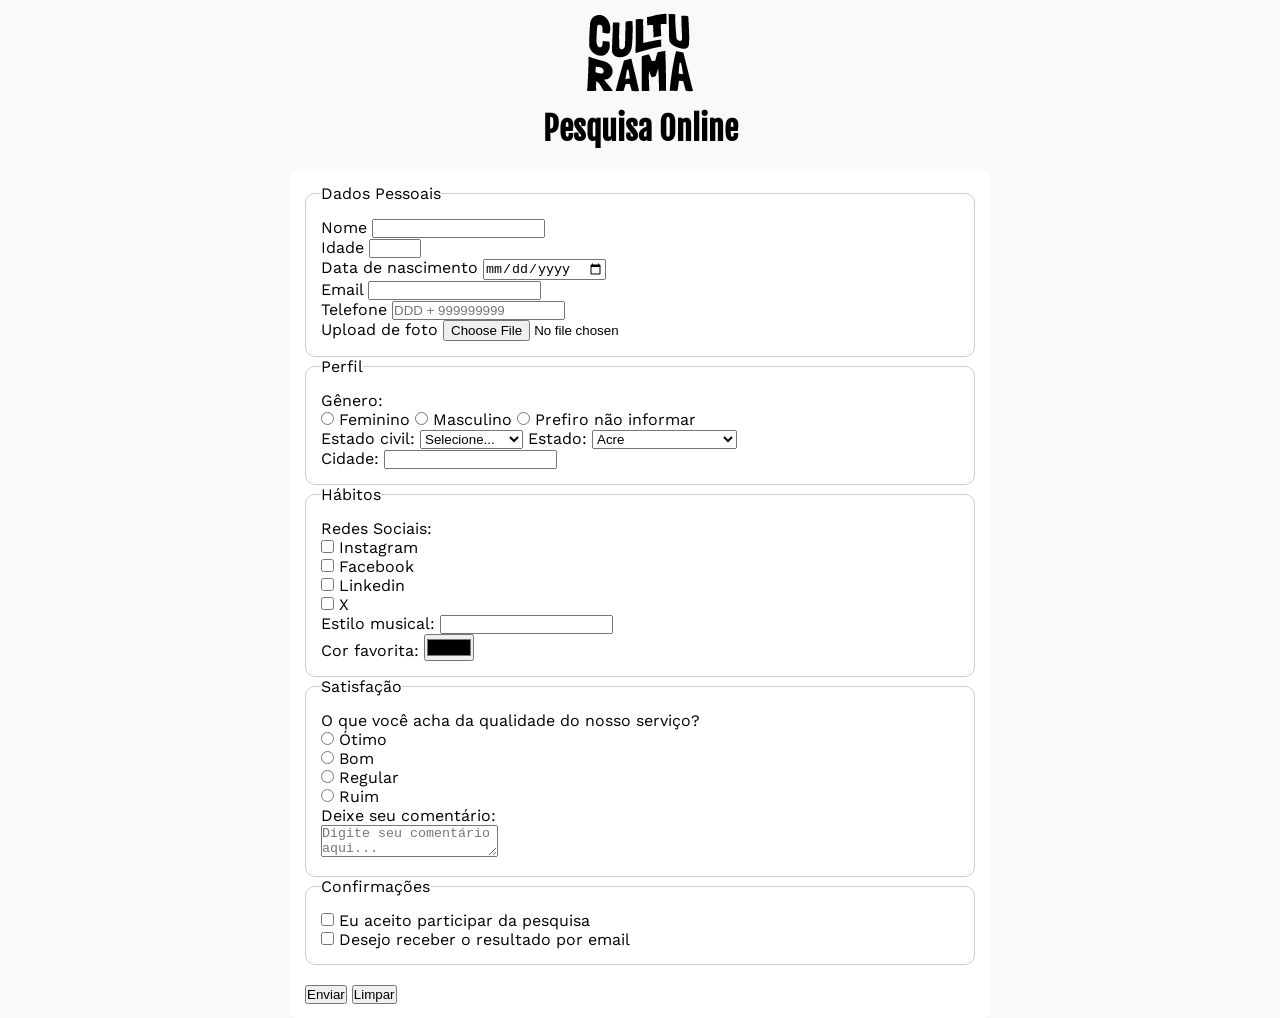
==== index.html @ a42c9d00 "Adicionando os estilos gerais" ====
<!DOCTYPE html>
<html lang="pt-BR">
<head>
    <meta charset="UTF-8">
    <meta name="viewport" content="width=device-width, initial-scale=1.0">
    <link rel="icon" href="culturama-favico.png">
    <link rel="stylesheet" href="css/style.css">
    <link rel="preconnect" href="https://fonts.googleapis.com">
    <link rel="preconnect" href="https://fonts.gstatic.com" crossorigin>
    <link href="https://fonts.googleapis.com/css2?family=Fjalla+One&family=Work+Sans&display=swap" rel="stylesheet">
    <title>Pesquisa Culturama</title>
</head>
<body>
    <main>
        <header>
        <img src="img/logo-culturama.png" alt="Logo Culturama">
        <h1>Pesquisa Online</h1>
    </header>
    <section>
        <form action="" method="get">
            <fieldset>
                

                <legend>Dados Pessoais</legend>
                <label for="name">Nome</label>
                <input id="name" type="text" name="userName" required> <!--name é ao que irá atribuir na URL do HTML por conta da solicitação do "get" no method do form // Já o "required" é um atributo que não recebe valor, é apenas para denominar um input que deve ser preenchido obrigatóriamente-->
                <br>
                <label for="age">Idade</label>
                <input id="age" type="number" name="userAge" min="12" max="100" required> <!-- Para estimular um minimo ou máximo de idade ou de algum outro requisito, podemos utilizar os atributos "min" ou "max" com os valores que queremos passar após o = -->
                <br>
                <label for="birthDate">Data de nascimento</label>
                <input id="birthDate" type="date" name="userBirthDate">
                <br>
                <label for="email">Email</label>
                <input id="email" type="email" name="userEmail" required>
                <br>
                <label for="phoneNumber">Telefone</label>
                <input id="phoneNumber" type="tel" name="userPhoneNumber" pattern="[0-9]{11}" placeholder="DDD + 999999999"> <!-- "tel" é um valor de atributo especifico para receber um telefone como input. // O atributo "pattern" serve para denominar quais números ou digitos (representados dentro de [] sempre) e a quantidade que queremos que seja utilizada dentro do input (representado por {} sempre) -->
                <br>
                <label for="image">Upload de foto</label>
                <input id="image" type="file" accept="image/*" name="userImage"> <!-- o "type=file" solicita um arquivo no input // o o "accept" diz qual o tipo de arquivo será aceito, o "image/*" indica que será aceito qualquer tipo de formatos de images.
                -->
            </fieldset>
            
            <fieldset>
                <legend>Perfil</legend>

                <p>Gênero:</p>
                <input id="fem" type="radio" name="userGender" value="Feminino">
                <label for="fem">Feminino</label>

                <input id="masc" type="radio" name="userGender" value="Masculino">
                <label for="masc">Masculino</label>

                <input id="notInformed" type="radio" name="userGender" value="notInformed">
                <label for="notInformed">Prefiro não informar</label>

                <br>
                <label for="maritalStatus">Estado civil:</label>
                <select id="maritalStatus" name="userMaritalStatus">
                    <option value="notInformed">Selecione...</option>
                    <option value="casado">Casado</option>
                    <option value="solteiro">Solteiro</option>
                    <option value="divorciado">Divorciado</option>
                    <option value="Uniao estavel">União estável</option>
                </select>

                <label for="state">Estado:</label>
                <select id="state" name="userState" required>
                    <option value="acre">Acre</option>
                    <option value="alagoas">Alagoas</option>
                    <option value="amapa">Amapá</option>
                    <option value="amazonas">Amazonas</option>
                    <option value="bahia">Bahia</option>
                    <option value="ceara">Ceará</option>
                    <option value="distritoFederal">Distrito Federal</option>
                    <option value="espiritoSanto">Espirito Santo</option>
                    <option value="goias">Goiás</option>
                    <option value="maranhao">Maranhão</option>
                    <option value="matoGrossoDoSul">Mato Grosso do Sul</option>
                    <option value="matoGrosso">Mato Grosso</option>
                    <option value="minasGerais">Minas Gerais</option>
                    <option value="para">Pará</option>
                    <option value="paraiba">Paraíba</option>
                    <option value="parana">Paraná</option>
                    <option value="pernambuco">Pernambuco</option>
                    <option value="piaui">Piauí</option>
                    <option value="rioDeJaneiro">Rio de Janeiro</option>
                    <option value="rioGrandeDoNorte">Rio Grande do Norte</option>
                    <option value="rioGrandeDoSul">Rio Grande do Sul</option>
                    <option value="rondonia">Rondônia</option>
                    <option value="roraima">Roraima</option>
                    <option value="santaCatarina">Santa Catarina</option>
                    <option value="saoPaulo">São Paulo</option>
                    <option value="sergipe">Sergipe</option>
                    <option value="tocantins">Tocantins</option>
                </select>
                
                <br>
                <label for="city">Cidade:</label>
                <input id="city" type="text" name="userCity">

                
            </fieldset>
            
            <fieldset>
                <legend>Hábitos</legend>

                <p>Redes Sociais:</p>
                <input id="instagram" type="checkbox" name="social" value="instagram">
                <label for="instagram">Instagram</label>
                <br>
                <input id="facebook" type="checkbox" name="social" value="facebook">
                <label for="facebook">Facebook</label>
                <br>
                <input id="linkedin" type="checkbox" name="social" value="linkedin">
                <label for="linkedin">Linkedin</label>
                <br>
                <input id="x" type="checkbox" name="social" value="x">
                <label for="x">X</label>
                <br>
                <label for="musicStyle">Estilo musical:</label>
                <input list="styleTypes" id="musicStyle" type="text" name="userMusicStyle">
                <datalist id="styleTypes">
                    <option value="Rock">
                    <option value="Pop">
                    <option value="Samba">
                    <option value="Sertanejo">
                </datalist>
                <br>
                <label for="favoriteColor">Cor favorita:</label>
                <input id="favoriteColor" type="color" name="userFavoriteColor">
                <br>
            </fieldset>

            <fieldset>
                <legend>Satisfação</legend>

                <p>O que você acha da qualidade do nosso serviço?</p>

                <input id="otimo" type="radio" name="userOpinion">
                <label for="otimo">Ótimo</label>
                <br>
                <input id="bom" type="radio" name="userOpinion">
                <label for="bom">Bom</label>
                <br>
                <input id="regular" type="radio" name="userOpinion">
                <label for="regular">Regular</label>
                <br>
                <input id="ruim" type="radio" name="userOpinion">
                <label for="ruim">Ruim</label>
                <br>
                <label for="comment">Deixe seu comentário:</label>
                <br>
                <textarea name="userComment" id="comment" placeholder="Digite seu comentário aqui..."></textarea> <!-- caixa de texto redimensionável -->
            </fieldset>

            <fieldset>
                <legend>Confirmações</legend>

                <input type="checkbox" name="userLgpd" id="userLgpdTerm" value="confirmed" required>
                <label for="userLgpdTerm">Eu aceito participar da pesquisa</label><br>

                <input type="checkbox" name="userGetReult" id="getResults" value="confirmed">
                <label for="getResults">Desejo receber o resultado por email</label>
            </fieldset>

            <br>
            <button type="submit">Enviar</button> <!--Type escolhe o tipo do button. O submit significa que ele irá submeter as respostas aos inputs-->
            <button type="reset">Limpar</button> <!-- type reset serve para limpar o formulário -->
        </form>
    </section>    
</body>
</html>
    </main>
---- css/style.css ----
* {
    margin: 0;
    padding: 0;
    box-sizing: border-box;
}

body {
    background-color: #f9f9f9;
    font-family: "Work Sans", sans-serif;
}

main {
    width: 100%;
    max-width: 700px;
    margin: 0 auto;
}

header {
    text-align: center;
    margin-bottom: 20px;
}

h1 {
     font-family: "Fjalla One", sans-serif;
}

form {
    background-color: #ffffff;
    padding: 15px;
    border-radius: 10px;
}

fieldset {
    padding: 15px;
    border: 1px solid #cccccc;
    border-radius: 10px;
}
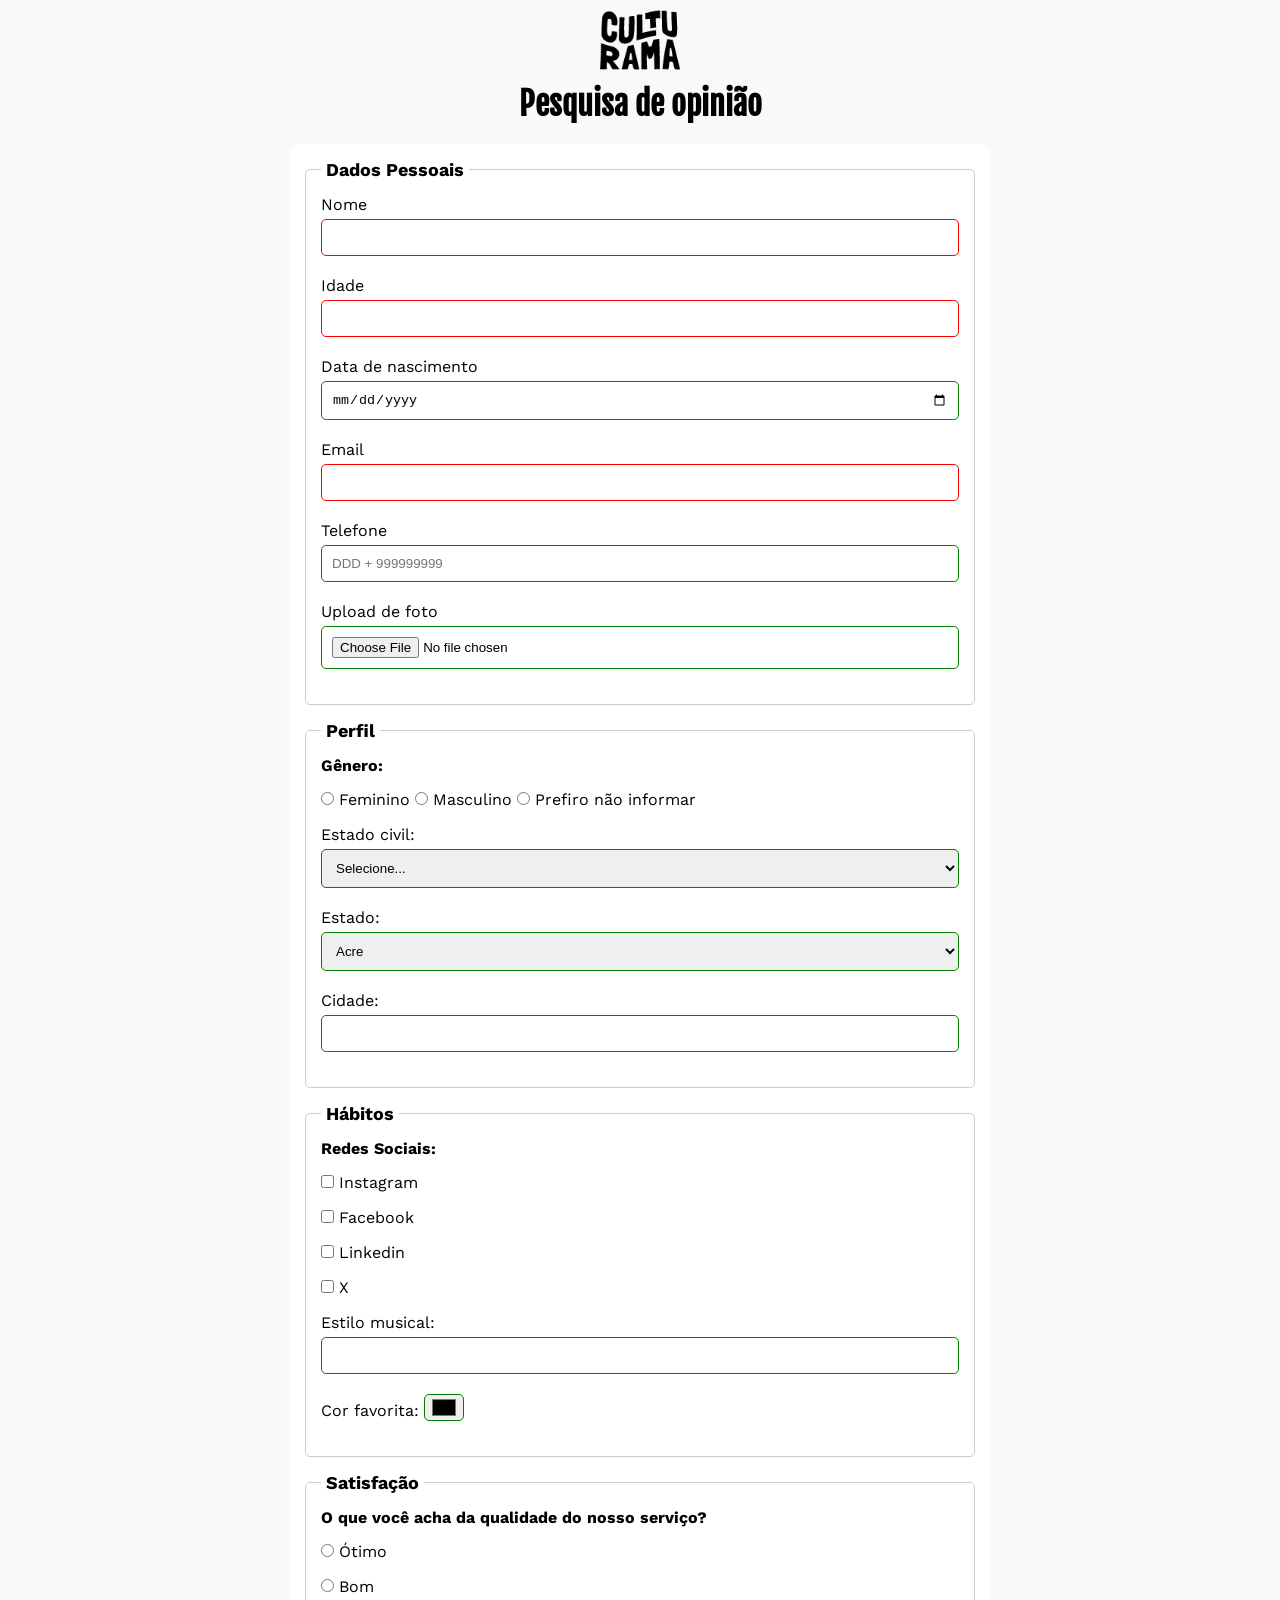
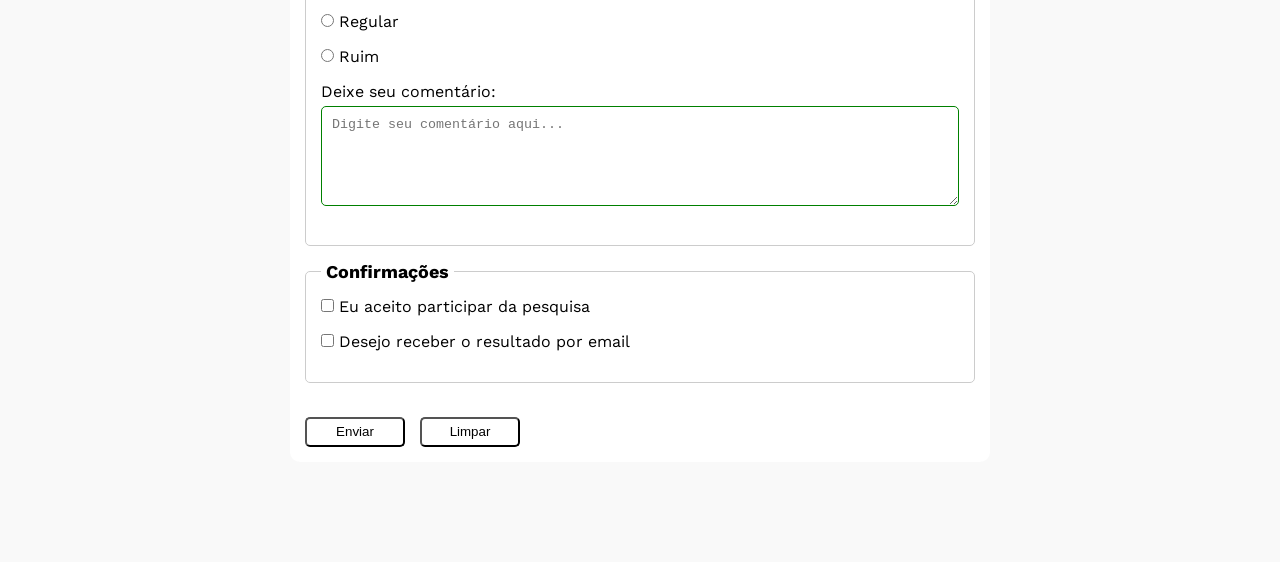
==== commit de90b898: "Estilizacao do formulario finalizada" ====
--- a/index.html
+++ b/index.html
@@ -14,7 +14,7 @@
     <main>
         <header>
         <img src="img/logo-culturama.png" alt="Logo Culturama">
-        <h1>Pesquisa Online</h1>
+        <h1>Pesquisa de opinião</h1>
     </header>
     <section>
         <form action="" method="get">
--- a/css/style.css
+++ b/css/style.css
@@ -20,6 +20,10 @@
     margin-bottom: 20px;
 }
 
+img {
+    width: 100px;
+}
+
 h1 {
      font-family: "Fjalla One", sans-serif;
 }
@@ -28,10 +32,81 @@
     background-color: #ffffff;
     padding: 15px;
     border-radius: 10px;
+    margin-bottom: 100px;
 }
 
 fieldset {
     padding: 15px;
     border: 1px solid #cccccc;
-    border-radius: 10px;
+    border-radius: 5px;
+    margin-bottom: 15px;
+}
+
+legend {
+    font-weight: bold;
+    font-size: 18px;
+    padding: 0 5px;
+}
+
+label {
+    display: inline-block;
+    margin-bottom: 5px;
+}
+
+p {
+    margin-bottom: 15px;
+    font-weight: bold;
+}
+
+input, select, textarea {
+    width: 100%;
+    padding: 10px;
+    margin-bottom: 20px;
+    border: 1px solid #cccccc;
+    border-radius: 5px;
+}
+
+textarea {
+    min-height: 100px;
+}
+
+input[type="radio"],
+input[type="checkbox"]{
+    width: auto;
+}
+
+input[type="color"]{
+    width: 40px;
+    padding: 0 5px;
+}
+
+input:invalid,
+select:invalid,
+textarea:invalid {
+    border-color: red;
+}
+
+input:valid,
+select:valid,
+textarea:valid {
+    border-color: green;
+}
+
+button {
+    width: 100px;
+    height: 30px;
+    margin-right: 10px;
+    background-color: white;
+    border-radius: 5px;
+    cursor: pointer; /*deixa o cursor do mouse diferente ao deixar em cima dos buttons*/
+}
+
+button[type="submit"]:hover{
+    background-color: green;
+    color: #ffffff;
+}
+
+button[type="reset"]:hover{
+    background-color: orangered;
+    color: #ffffff;
 }
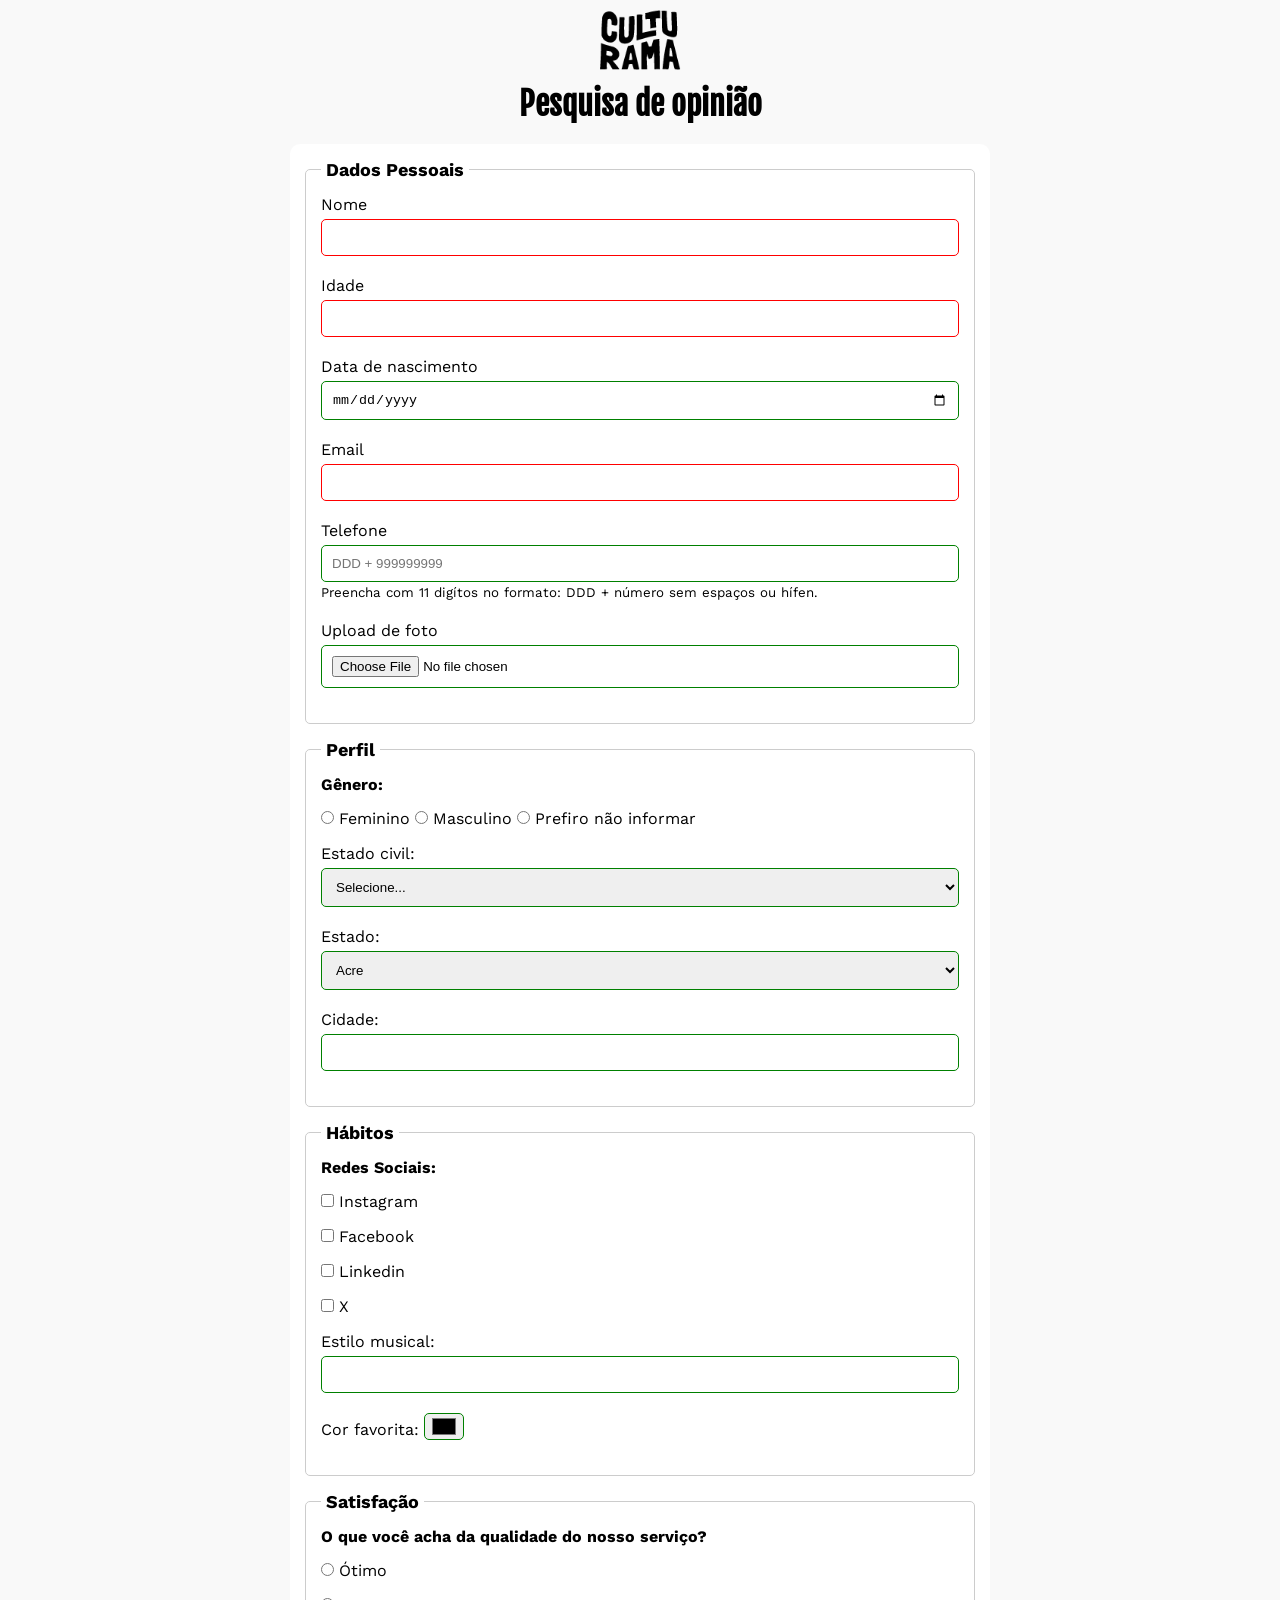
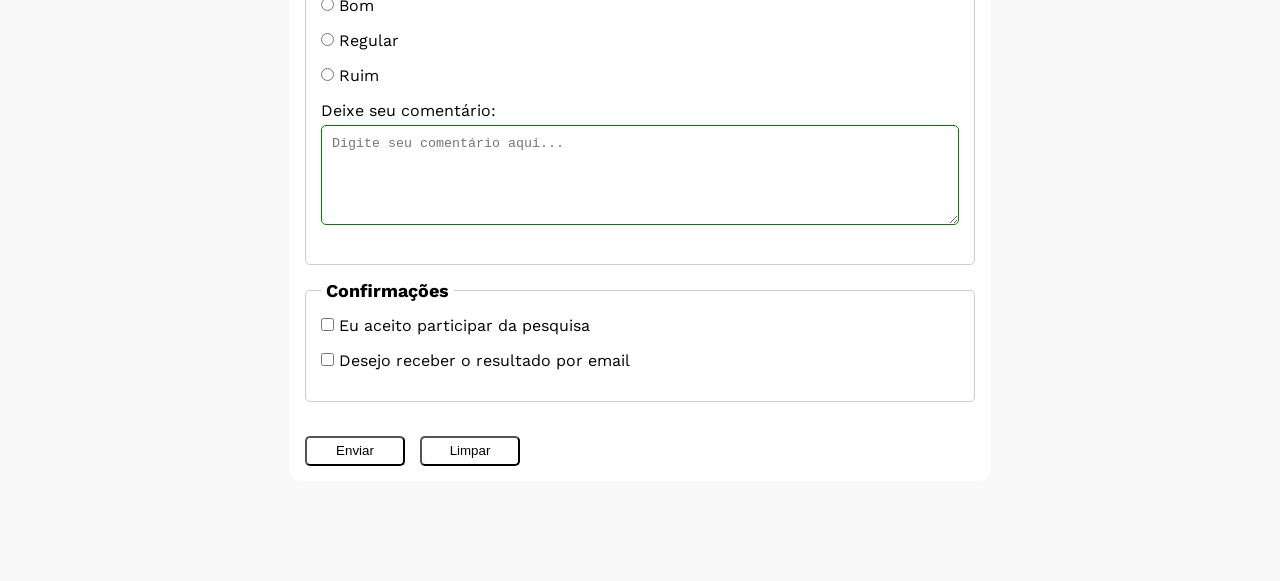
==== commit 8fb2d6ad: "Adiciona aria ao campo de telefone" ====
--- a/index.html
+++ b/index.html
@@ -17,7 +17,7 @@
         <h1>Pesquisa de opinião</h1>
     </header>
     <section>
-        <form action="" method="get">
+        <form action="sucesso.html" method="get">
             <fieldset>
                 
 
@@ -35,7 +35,8 @@
                 <input id="email" type="email" name="userEmail" required>
                 <br>
                 <label for="phoneNumber">Telefone</label>
-                <input id="phoneNumber" type="tel" name="userPhoneNumber" pattern="[0-9]{11}" placeholder="DDD + 999999999"> <!-- "tel" é um valor de atributo especifico para receber um telefone como input. // O atributo "pattern" serve para denominar quais números ou digitos (representados dentro de [] sempre) e a quantidade que queremos que seja utilizada dentro do input (representado por {} sempre) -->
+                <input id="phoneNumber" type="tel" name="userPhoneNumber" pattern="[0-9]{11}" placeholder="DDD + 999999999" aria-describedby="phoneHelp"> <!-- "tel" é um valor de atributo especifico para receber um telefone como input. // O atributo "pattern" serve para denominar quais números ou digitos (representados dentro de [] sempre) e a quantidade que queremos que seja utilizada dentro do input (representado por {} sempre) -->
+                <small id="phoneHelp">Preencha com 11 digítos no formato: DDD + número sem espaços ou hífen.</small>
                 <br>
                 <label for="image">Upload de foto</label>
                 <input id="image" type="file" accept="image/*" name="userImage"> <!-- o "type=file" solicita um arquivo no input // o o "accept" diz qual o tipo de arquivo será aceito, o "image/*" indica que será aceito qualquer tipo de formatos de images.
--- a/css/style.css
+++ b/css/style.css
@@ -26,6 +26,7 @@
 
 h1 {
      font-family: "Fjalla One", sans-serif;
+     text-align: center;
 }
 
 form {
@@ -51,6 +52,14 @@
 label {
     display: inline-block;
     margin-bottom: 5px;
+}
+
+input[type="tel"] {
+    margin-bottom: 0
+}
+
+label[for="image"] {
+    margin-top: 20px
 }
 
 p {
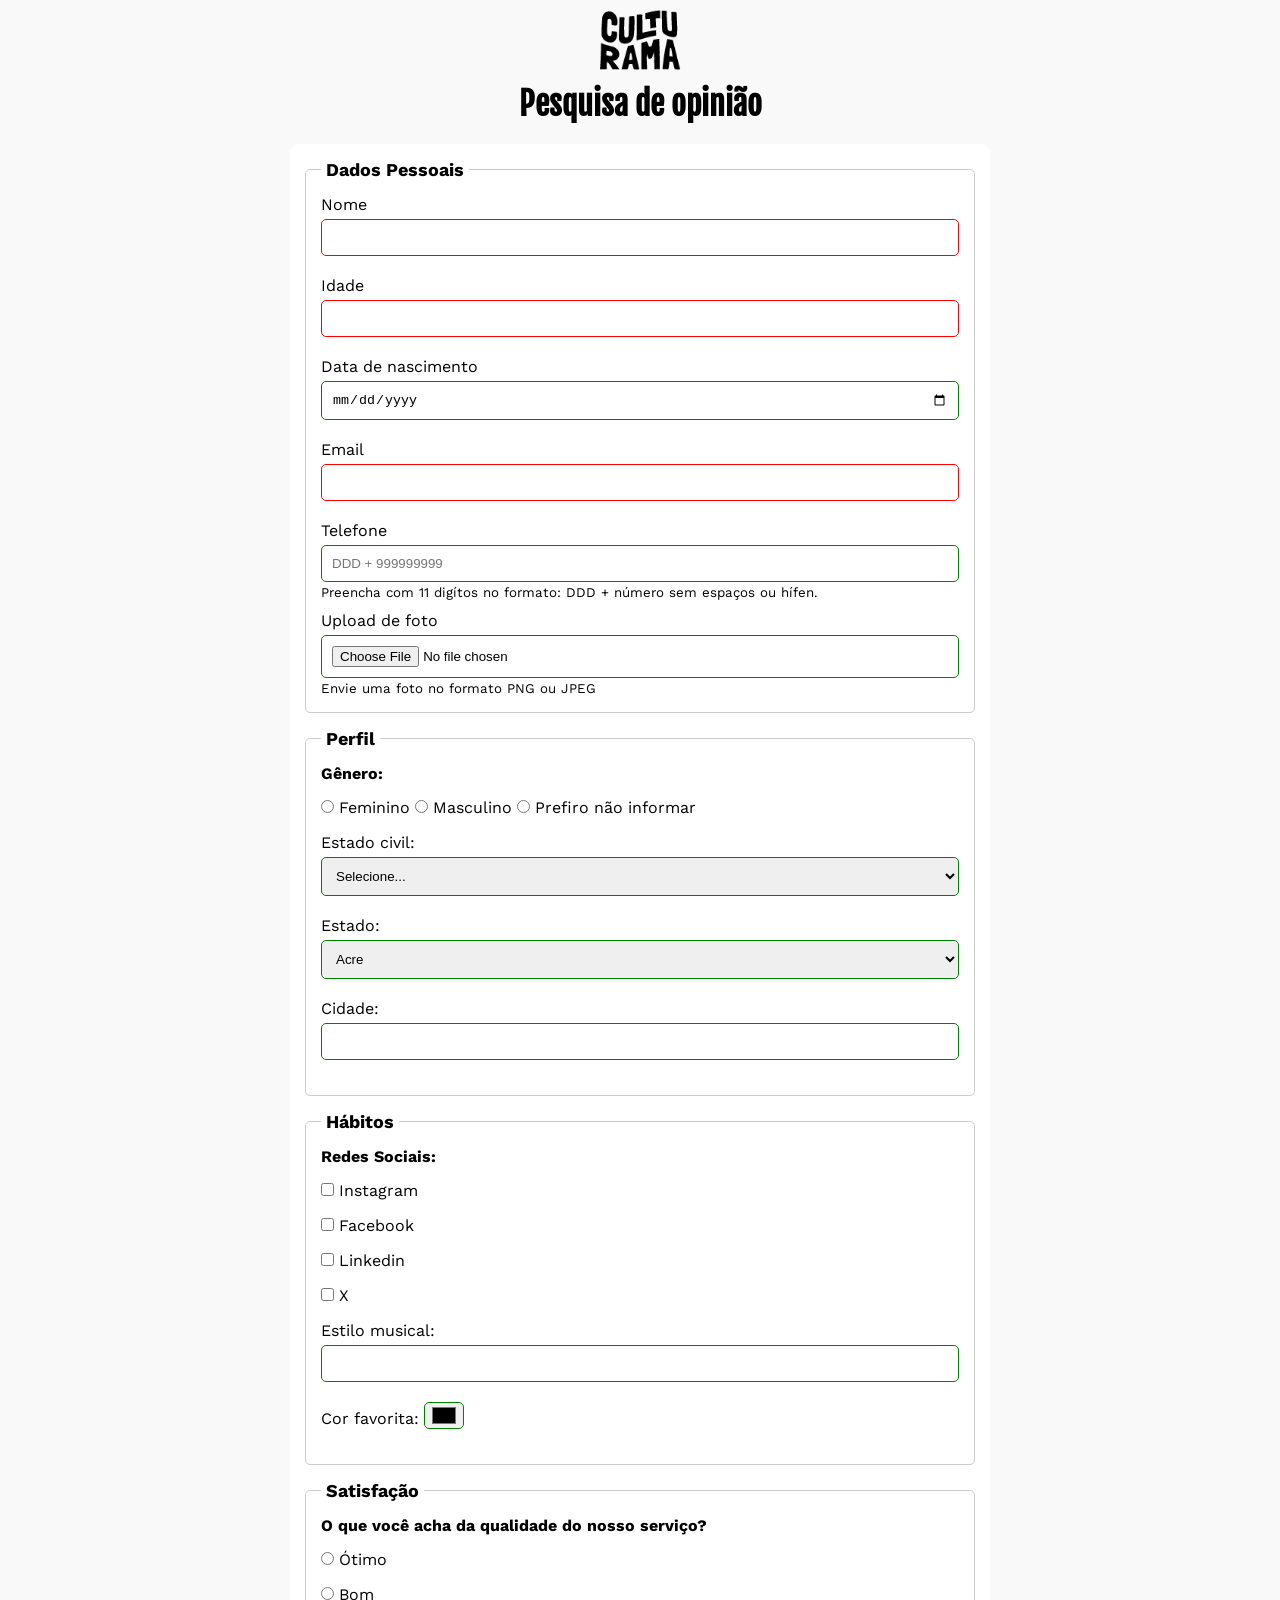
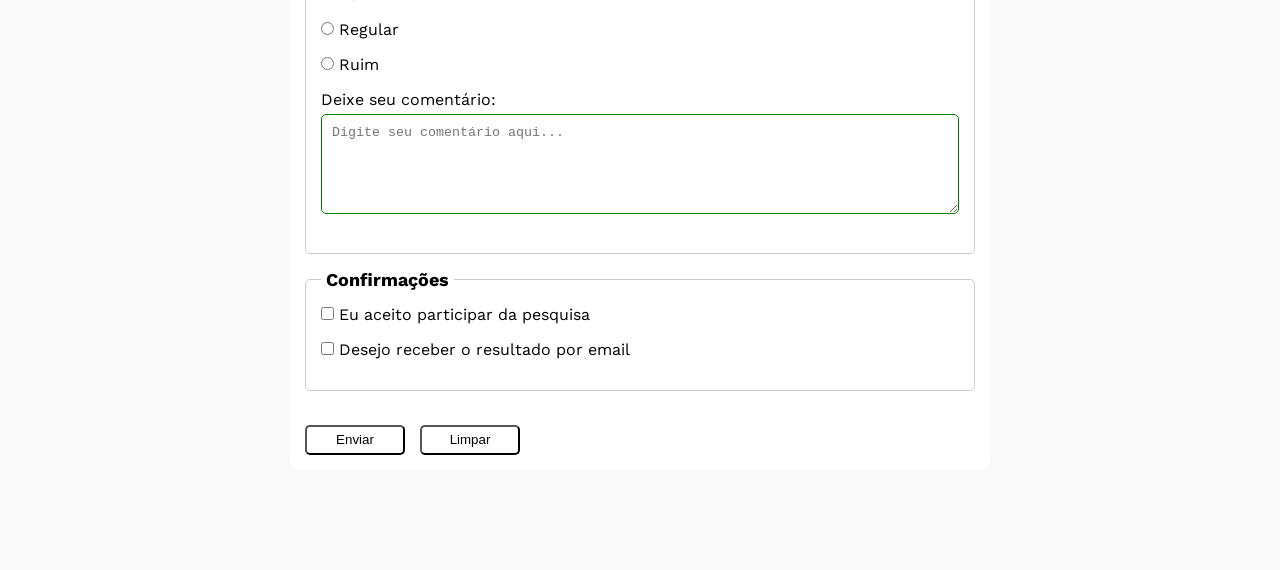
==== commit c24a071a: "Adiciona aria ao campo de Upload de foto" ====
--- a/index.html
+++ b/index.html
@@ -39,8 +39,9 @@
                 <small id="phoneHelp">Preencha com 11 digítos no formato: DDD + número sem espaços ou hífen.</small>
                 <br>
                 <label for="image">Upload de foto</label>
-                <input id="image" type="file" accept="image/*" name="userImage"> <!-- o "type=file" solicita um arquivo no input // o o "accept" diz qual o tipo de arquivo será aceito, o "image/*" indica que será aceito qualquer tipo de formatos de images.
+                <input id="image" type="file" accept="image/*" name="userImage" aria-describedby="imageHelp"> <!-- o "type=file" solicita um arquivo no input // o o "accept" diz qual o tipo de arquivo será aceito, o "image/*" indica que será aceito qualquer tipo de formatos de images.
                 -->
+                <small id="imageHelp">Envie uma foto no formato PNG ou JPEG</small>
             </fieldset>
             
             <fieldset>
--- a/css/style.css
+++ b/css/style.css
@@ -54,12 +54,13 @@
     margin-bottom: 5px;
 }
 
-input[type="tel"] {
+input[type="tel"],
+input[type="file"] {
     margin-bottom: 0
 }
 
 label[for="image"] {
-    margin-top: 20px
+    margin-top: 10px
 }
 
 p {
